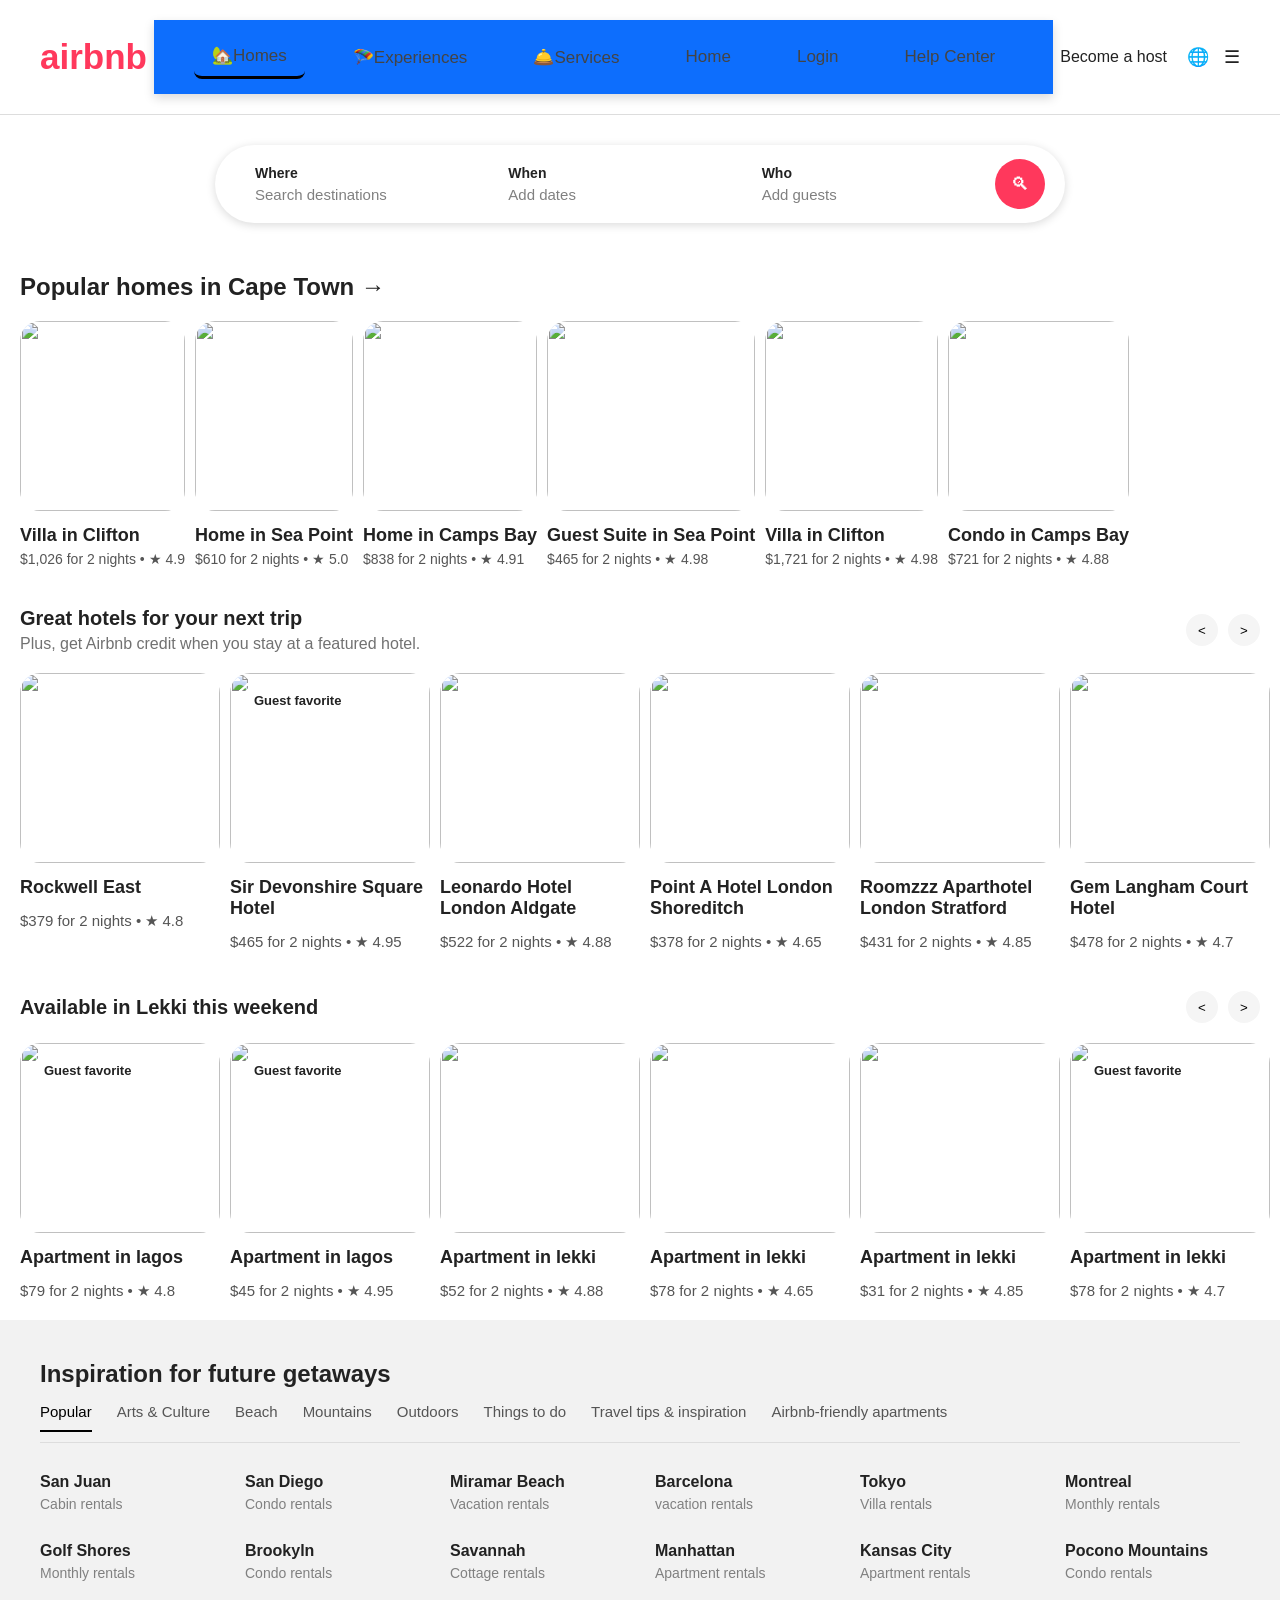
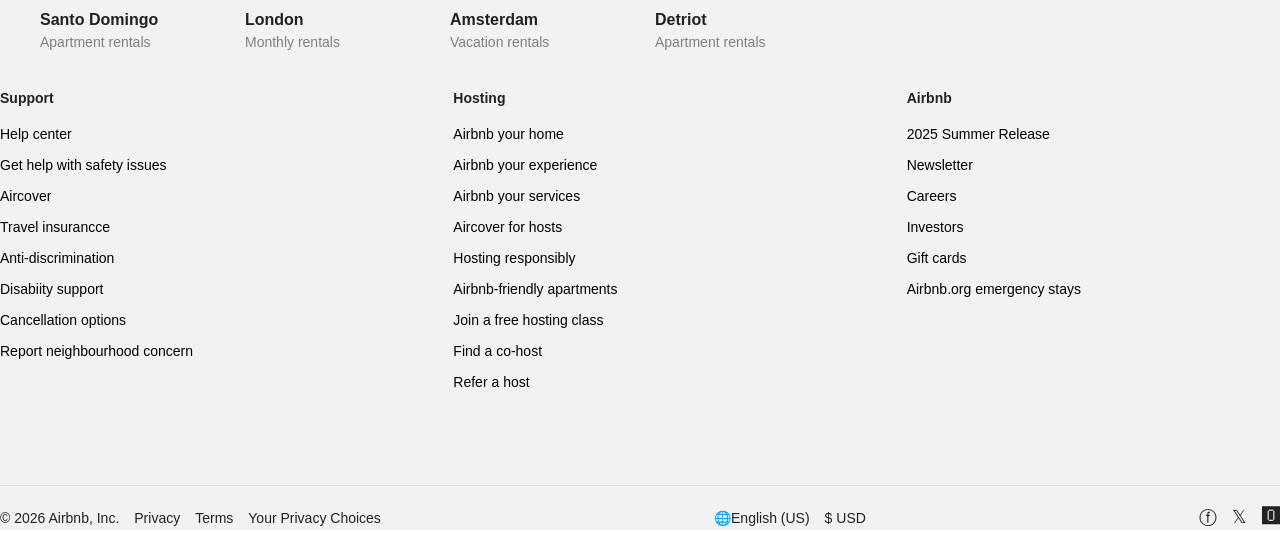
==== index.html @ 9faf6c8b "rename airbnbLandingPAGE.html to index.html for deployment" ====
<!DOCTYPE html>
<html lang="en">
<head>
    <meta charset="UTF-8">
    <meta name="viewport" content="width=device-width, initial-scale=1.0">
    <title>Airbnb| Vacation rentals, cabins, beach houses, & more </title>
    <link rel="shortcut icon" href="AIRBNB WEBSITE ICON.png">
    <link rel="stylesheet" href="Nav.css">
    <link rel="stylesheet" href="LandingPage.css">
</head>
<body>
     <!-- NAV BAR -->
  <header class="navbar">
    <div class="logo">airbnb</div>

    <nav class="nav-links">
      <a href="#" class="active">🏡Homes</a>
      <a href="#">🪂Experiences</a>
      <a href="#">🛎️Services</a>
      <a href="airbnbLandingPAGE.html">Home</a>
      <a href="airbnb2.html">Login</a>
      <a href="HelpCENTER.html">Help Center</a>
    </nav>

     <div class="nav-right">
      <a href="#">Become a host</a>
      <div class="icons">
        <span>🌐</span>
        <span>☰</span>
      </div>
    </div>
  </header>

   <!-- SEARCH BAR -->
  <section class="search-section">
    <div class="search-box">
      <div class="search-item">
        <h4>Where</h4>
        <p>Search destinations</p>
      </div>
       <div class="search-item">
        <h4>When</h4>
        <p>Add dates</p>
      </div>
       <div class="search-item">
        <h4>Who</h4>
        <p>Add guests</p>
      </div>

      <button class="search-btn">🔍︎</button>

      </div>
  </section>

  <!-- LISTINGS -->
    <section class="listing-section">

    <div class="section-title">
      <h2>Popular homes in Cape Town →</h2>
    </div>
     <div class="cards">

      <div class="card">
        <img src="https://a0.muscache.com/im/pictures/hosting/Hosting-34457188/original/a7a39fc1-5fb1-4ecb-9f24-2e51e21c52e5.jpeg?im_w=960" alt="">
        <h3>Villa in Clifton</h3>
        <p>$1,026 for 2 nights • ★ 4.9</p>
      </div>

    <div class="card">
        <img src="https://a0.muscache.com/im/pictures/hosting/Hosting-1614329430880861128/original/f8e767ba-f8ca-4ae6-acb5-ce316d98cdde.jpeg?im_w=960" alt="">
         <h3>Home in Sea Point</h3>
        <p>$610 for 2 nights • ★ 5.0</p>
    </div>

       <div class="card">
        <img src="https://a0.muscache.com/im/pictures/hosting/Hosting-U3RheVN1cHBseUxpc3Rpbmc6MTI4MjU2MTk5MjY0NzkwNzA2NA==/original/15738511-23a2-48ac-9755-291a047b236c.jpeg?im_w=960" alt="">
        <h3>Home in Camps Bay</h3>
        <p>$838 for 2 nights • ★ 4.91</p>
      </div>

      <div class="card">
        <img src="https://a0.muscache.com/im/pictures/hosting/Hosting-24370740/original/dfc76e2a-912c-4e44-b1f7-c35bd6d0ff7c.jpeg?im_w=960" alt="">
        <h3>Guest Suite in Sea Point</h3>
        <p>$465 for 2 nights • ★ 4.98</p>
      </div>

       <div class="card">
        <img src="https://a0.muscache.com/im/pictures/hosting/Hosting-U3RheVN1cHBseUxpc3Rpbmc6MTE2NjI5MzA%3D/original/a5717b5c-78df-4f37-a5a4-20c488b8cc6c.jpeg?im_w=960" alt="">
        <h3>Villa in Clifton</h3>
        <p>$1,721 for 2 nights • ★ 4.98</p>
      </div>

      <div class="card">
        <img src="https://a0.muscache.com/im/pictures/hosting/Hosting-46479400/original/49da0486-c818-4545-b5f4-0bbc547cffb8.jpeg?im_w=1200" alt="">
        <h3>Condo in Camps Bay</h3>
        <p>$721 for 2 nights • ★ 4.88</p>

      </div>

    </section>
    <section class="hotel-section">

    <div class="section-header">
        <div>
            <h2>Great hotels for your next trip</h2>
            <p>Plus, get Airbnb credit when you stay at a featured hotel.</p>
        </div>

        <div class="slider-buttons">
            <button>&lt;</button>
            <button>&gt;</button>
        </div>
    </div>

    <div class="hotel-container">

        <div class="hotel-card">
            <img src="https://a0.muscache.com/im/pictures/BnbProperty/BnbProperty-1617400286156389235/original/35d73ae6-942f-4a99-95f7-43504eb176e8.jpeg?im_w=960" alt="">
            <h3>Rockwell East</h3>
            <p>$379 for 2 nights • ★ 4.8</p>
        </div>

        <div class="hotel-card">
            <span class="badge">Guest favorite</span>
            <img src="https://a0.muscache.com/im/pictures/BnbProperty/BnbProperty-1668859604258488867/original/ee66d144-9d8e-47f1-8d89-04278fabf09e.jpeg?im_w=960" alt="">
            <h3>Sir Devonshire Square Hotel</h3>
            <p>$465 for 2 nights • ★ 4.95</p>
        </div>

        <div class="hotel-card">
            <img src="https://a0.muscache.com/im/pictures/BnbProperty/BnbProperty-1614501124037840066/original/dc7b4793-dd3a-443b-8bde-77eed53ef6d7.jpeg?im_w=960" alt="">
            <h3>Leonardo Hotel London Aldgate</h3>
            <p>$522 for 2 nights • ★ 4.88</p>
        </div>

        <div class="hotel-card">
            <img src="https://a0.muscache.com/im/pictures/BnbProperty/BnbProperty-1635519641456019288/original/cdc1a346-a7d1-465e-b3b4-18b5d4c303c4.jpeg?im_w=960" alt="">
            <h3>Point A Hotel London Shoreditch</h3>
            <p>$378 for 2 nights • ★ 4.65</p>
        </div>

        <div class="hotel-card">
            <img src="https://a0.muscache.com/im/pictures/BnbProperty/BnbProperty-1613154203600971267/original/9e4116e7-8c8f-4cb7-a485-b1b0fe1842be.jpeg?im_w=960" alt="">
            <h3>Roomzzz Aparthotel London Stratford</h3>
            <p>$431 for 2 nights • ★ 4.85</p>
        </div>

        <div class="hotel-card">
            <img src="https://a0.muscache.com/im/pictures/BnbProperty/BnbProperty-1613154217939294916/original/050bd2f4-3fe9-40e0-8e85-4c5c4fadbd72.jpeg?im_w=960" alt="">
            <h3>Gem Langham Court Hotel</h3>
            <p>$478 for 2 nights • ★ 4.7</p>
        </div>

    </div>

</section>

<section class="hotel-section1">

    <div class="section-header1">
        <div>
            <h2>Available in Lekki this weekend</h2>
        </div>

        <div class="slider-buttons">
            <button>&lt;</button>
            <button>&gt;</button>
        </div>
    </div>

    <div class="hotel-container1">

        <div class="hotel-card1">
            <img src="https://a0.muscache.com/im/pictures/prohost-api/Hosting-969560283951172513/original/4382de4e-92a8-4f20-a81d-12019e8a742e.jpeg?im_w=960" alt="">
            <span class="badge">Guest favorite</span>
            <h3>Apartment in lagos</h3>
            <p>$79 for 2 nights • ★ 4.8</p>
        </div>

        <div class="hotel-card1">
            <span class="badge">Guest favorite</span>
            <img src="https://a0.muscache.com/im/pictures/hosting/Hosting-1632308214245131515/original/72e03e91-0dc4-4564-b16e-e79a6da1bc9e.jpeg?im_w=960" alt="">
            <h3>Apartment in lagos</h3>
            <p>$45 for 2 nights • ★ 4.95</p>
        </div>

        <div class="hotel-card1">
            <img src="https://a0.muscache.com/im/pictures/hosting/Hosting-1430418449530831549/original/0a3ab8ca-560d-409e-9fbd-73d7b1b23676.jpeg?im_w=960" alt="">
            <h3>Apartment in lekki</h3>
            <p>$52 for 2 nights • ★ 4.88</p>
        </div>

        <div class="hotel-card1">
            <img src="https://a0.muscache.com/im/pictures/hosting/Hosting-1605000546388930446/original/2b6988c7-706f-467b-8106-2c798ea51dea.jpeg?im_w=960" alt="">
            <h3>Apartment in lekki</h3>
            <p>$78 for 2 nights • ★ 4.65</p>
        </div>

        <div class="hotel-card1">
            <img src="https://a0.muscache.com/im/pictures/miso/Hosting-1340604746024280603/original/5844cc71-3774-4c84-b7b9-992a7e5cb934.jpeg?im_w=960" alt="">
            <h3>Apartment in lekki</h3>
            <p>$31 for 2 nights • ★ 4.85</p>
        </div>

        <div class="hotel-card1">
          <span class="badge">Guest favorite</span>
            <img src="https://a0.muscache.com/im/pictures/hosting/Hosting-1438178251823301181/original/55dc09c7-bd86-4b33-a774-2003db0b5bfd.jpeg?im_w=960" alt="">
            <h3>Apartment in lekki</h3>
            <p>$78 for 2 nights • ★ 4.7</p>
        </div>

    </div>

</section>

  <section class="future-getaways">
            <h2>Inspiration for future getaways</h2>
            <div class="tabs">
                <a href="#" class="active">Popular</a>
                <a href="#">Arts & Culture</a>
                <a href="#">Beach</a>
                <a href="#">Mountains</a>
                <a href="#">Outdoors</a>
                <a href="#">Things to do</a>
                <a href="#">Travel tips & inspiration</a>
                <a href="#">Airbnb-friendly apartments</a>
            </div>
            <div class="locations">
                <div class="location">
                    <h4>San Juan</h4>
                    <p>Cabin rentals</p>
                </div>
                <div class="location">
                    <h4>San Diego</h4>
                    <p>Condo rentals</p>
                </div>
                <div class="location">
                    <h4>Miramar Beach</h4>
                    <p>Vacation rentals</p>
                </div>
                <div class="location">
                    <h4>Barcelona</h4>
                    <p>vacation rentals</p>
                </div>
                <div class="location">
                    <h4>Tokyo</h4>
                    <p>Villa rentals</p>
                </div>
                <div class="location">
                    <h4>Montreal</h4>
                    <p>Monthly rentals</p>
                </div>
                <div class="location">
                    <h4>Golf Shores</h4>
                    <p>Monthly rentals</p>
                </div>
                <div class="location">
                    <h4>Brookyln</h4>
                    <p>Condo rentals</p>
                </div>
                <div class="location">
                    <h4>Savannah</h4>
                    <p>Cottage rentals</p>
                </div>
                <div class="location">
                    <h4>Manhattan</h4>
                    <p>Apartment rentals</p>
                </div>
                <div class="location">
                    <h4>Kansas City</h4>
                    <p>Apartment rentals</p>
                </div>
                <div class="location">
                    <h4>Pocono Mountains</h4>
                    <p>Condo rentals</p>
                </div>
                <div class="location">
                    <h4>Santo Domingo</h4>
                    <p>Apartment rentals</p>
                </div>
                <div class="location">
                    <h4>London</h4>
                    <p>Monthly rentals</p>
                </div>
                <div class="location">
                    <h4>Amsterdam</h4>
                    <p>Vacation rentals</p>
                </div>
                <div class="location">
                    <h4>Detriot</h4>
                    <p>Apartment rentals</p>
                </div>
            </div>
        </section>
        <footer>
            <!-- Top part -->
            <div class="footer-container">
            <div class="footer-column">
            <h3>Support</h3>
                <p>Help center</p>
                <p>Get help with safety issues</p>
                <p>Aircover</p>
                <p>Travel insurancce</p>
                <p>Anti-discrimination</p>
                <p>Disabiity support</p>
                <p>Cancellation options</p>
                <p>Report neighbourhood concern</p>
            </div>
            <div class="footer-column">
            <h3>Hosting</h3>
                <p>Airbnb your home</p>
                <p>Airbnb your experience</p>
                <p>Airbnb your services</p>
                <p>Aircover for hosts</p>
                <p>Hosting responsibly</p>
                <p>Airbnb-friendly apartments</p>
                <p>Join a free hosting class</p>
                <p>Find a co-host</p>
                <p>Refer a host</p>
            </div>
            <div class="footer-column">
            <div class="footer-column">
                 <h3>Airbnb</h3>
                <p>2025 Summer Release</p>
                <p>Newsletter</p>
                <p>Careers</p>
                <p>Investors</p>
                <p>Gift cards</p>
                <p>Airbnb.org emergency stays</p>
            </div>
            </div>
        <!-- Bottom Part -->
         <div class="footer-bottom">
      <div class="left-side">
        <span>© 2026 Airbnb, Inc.</span>
        <span>Privacy</span>
        <span>Terms</span>
        <span>Your Privacy Choices</span>
      </div>
      <div class="right-side">
        <span>🌐English (US)</span>
        <span>$ USD</span>
      </div>
      <div class="icons">
        <span>ⓕ</span>
        <span>𝕏</span>
        <span>🅾</span>
      </div>
     </div>
        </div>
      </footer>

</body>
</html>
---- Nav.css ----
nav{
    background: #0d6efd;
    padding: 15px 40px;
    display: flex;
    justify-content: center;
    align-items: center;
    gap: 30px;
    box-shadow: 0 4px 10px rgba(0, 0, 0, 0.15);
}

nav a{
    color: #fff;
    text-decoration: none;
    font-size: 17px;
    font-weight: 600;
    padding: 10px 18px;
    border-radius: 8px;
    transition: all 0.3s ease;
}

nav a:hover{
    background: #fff;
    color: #0d6efd;
    transform: translateY(-2px);
}
---- LandingPage.css ----
*{ margin: 0;
    padding: 0;
    box-sizing: border-box;
    font-family: Arial, Helvetica, sans-serif;
}

body{
    background: #fff;
    color: #222;
}

/* Navbar */
.navbar{
    display: flex;
    justify-content: space-between;
    align-items: center;
    padding: 20px 40px;
    border-bottom: 1px solid #ddd;
}

.logo{
    font-size: 35px;
    font-weight: bold;
    color: #ff385c;
}

.nav-links{
    display: flex;
    gap: 30px;
}

.nav-links a{
    text-decoration: none;
    color: #444;
    font-weight: 500;
}

.nav-links .active{
    border-bottom: 3px solid #000;
    padding-bottom: 10px;
}

.nav-right{
    display: flex;
    align-items: center;
    gap: 20px;
}

.nav-right a{
    text-decoration: none;
    color: #222;
    font-weight: 500;
}

.icons{
    display: flex;
    gap: 15px;
    font-size: 20px;
}

/* Search Section */
.search-section{
    display: flex;
    justify-content: center;
    padding: 30px 20px;
}

.search-box{
    width: 850px;
    background: #fff;
    border-radius: 50px;
    box-shadow: 0 2px 10px rgba(0,0,0,0.15);

    display: flex;
    align-items: center;
    justify-content: space-between;
    padding: 10px 20px;
}

.search-item{
    flex: 1;
    padding: 10px 20px;
}

.search-item h4{
    font-size: 14px;
    margin-bottom: 5px;
}

.search-item p{
    color: gray;
    font-size: 15px;
}

.search-btn{
    width: 50px;
    height: 50px;
    border: none;
    background: #ff385c;
    color: white;
    border-radius: 50%;
    font-size: 18px;
    cursor: pointer;
}

/* Listings */
.listing-section{
    padding: 20px;
}

.section-title{
    margin-bottom: 20px;
}

.cards{
    display: flex;
    gap:10px;
    /* overflow-x: auto; */
}


.card {
    /* min-width: 250px; */
}

.card img{
    width: 100%;
    height: 190px;
    object-fit: cover;
    border-radius: 20px;
}

.card h3{
    margin-top: 10px;
    font-size: 18px;
}

.card p{
    color: #555;
    margin-top: 5px;
    font-size: 14px;
}

.hotel-section{
    padding: 20px ;
    font-family: Arial, sans-serif;
}

.section-header{
    display: flex;
    justify-content: space-between;
    align-items: center;
    margin-bottom: 20px;
}

.section-header h2{
    font-size:20px;
    color: #222;
}

.section-header p{
    color: #717171;
    margin-top: 5px;
}

.slider-buttons{
    display: flex;
    gap: 10px;
}

.slider-buttons button{
    width: 32px;
    height: 32px;
    border-radius: 50%;
    border: none;
    background: #f5f5f5;
    cursor: pointer;
}

.hotel-container{
    display: flex;
    gap:10px;
    /* overflow-x: auto; */
    /* scrollbar-width: none; */
}

.hotel-container::-webkit-scrollbar{
    display: none;
}

.hotel-card{
    min-width:200px;
    position: relative;
}

.hotel-card img{
    width: 100%;
    height: 190px;
    object-fit: cover;
    border-radius:20px;
}

.hotel-card h3{
    margin-top: 10px;
    font-size: 18px;
    color: #222;
}

.hotel-card p{
    color: #555;
    font-size: 15px;
    margin-top: 14px;
}

.fav-btn{
    position: absolute;
    top: 12px;
    right: 12px;
    width: 36px;
    height: 36px;
    border-radius: 50%;
    border: none;
    background: rgba(255,255,255,0.9);
    font-size: 18px;
    cursor: pointer;
}

.badge{
    position: absolute;
    top: 12px;
    left: 12px;
    background: white;
    padding: 8px 12px;
    border-radius: 20px;
    font-size: 13px;
    font-weight: 600;
    z-index: 2;
}


.hotel-section1{
    padding: 20px ;
    font-family: Arial, sans-serif;
}

.section-header1{
    display: flex;
    justify-content: space-between;
    align-items: center;
    margin-bottom: 20px;
}

.section-header1 h2{
    font-size:20px;
    color: #222;
}

.section-header1 p{
    color: #717171;
    margin-top: 5px;
}

.slider-buttons{
    display: flex;
    gap: 10px;
}

.slider-buttons button{
    width: 32px;
    height: 32px;
    border-radius: 50%;
    border: none;
    background: #f5f5f5;
    cursor: pointer;
}

.hotel-container1{
    display: flex;
    gap:10px;
    /* overflow-x: auto; */
    /* scrollbar-width: none; */
}

.hotel-container::-webkit-scrollbar{
    display: none;
}

.hotel-card1{
    min-width:200px;
    position: relative;
}

.hotel-card1 img{
    width: 100%;
    height: 190px;
    object-fit: cover;
    border-radius:20px;
}

.hotel-card1 h3{
    margin-top: 10px;
    font-size: 18px;
    color: #222;
}

.hotel-card1 p{
    color: #555;
    font-size: 15px;
    margin-top: 14px;
}

.fav-btn{
    position: absolute;
    top: 12px;
    right: 12px;
    width: 36px;
    height: 36px;
    border-radius: 50%;
    border: none;
    background: rgba(255,255,255,0.9);
    font-size: 18px;
    cursor: pointer;
}

.badge{
    position: absolute;
    top: 12px;
    left: 12px;
    background: white;
    padding: 8px 12px;
    border-radius: 20px;
    font-size: 13px;
    font-weight: 600;
    z-index: 2;
}

/* Future Getaway Section */
.future-getaways{
    padding: 40px;
    font-family:arial,sans-serif;
    background:#f2f2f2;
}
.future-getaways h2{
    margin-bottom:15px;
}
.tabs{
    display: flex;
    gap:25px;
    border-bottom:1px solid #ddd;
    padding-bottom:10px;
    margin-bottom: 30px;
    flex-wrap: wrap;
}
.tabs a{
    text-decoration:none;
    color: #555;
    padding-bottom:10px;
    font-size:15px;
}
.tabs a.active{
    color:black;
    border-bottom: 2px solid black;
}
.locations{
    display:grid;
    grid-template-columns:repeat(6,1fr);
    gap:30px;
}
.locations h4{
    margin:0;
    font-size:16px;
}
.locations p{
    margin-top:5px;
    color:gray;
    font-size:14px;
}
/* Top Footer */
.footer-container{
    display:grid;
    grid-template-columns: repeat(3, 1fr);
    gap:80px;
    margin-bottom: 20px;
    margin-top: 0px;
    background:#f2f2f2;
}
.footer-column h3{
    font-size:14px;
    margin-bottom: 20px;
}
.footer-column p{
    margin-bottom:15px;
    color:black;
    cursor:pointer;
    font-size:14px;
    font-weight: 400;
}
.footer-column p:hover{
    text-decoration:underline;
}
/* Bottom Footer */
.footer-bottom{
    display: flex;
    justify-content: space-between;
    align-items: center;
    border-top: 1px solid #ddd;
    padding-top: 20px;
    flex-wrap: wrap; 
    grid-column: 1 / -1;
}

.left-side{
    display: flex;
    gap: 15px;
    flex-wrap: wrap;
    font-size: 14px;
    text-decoration: #222;
}

.right-side{
    display: flex;
    gap: 15px;
    align-items: center;
    font-size: 14px;
}

.icons{
    display:flex;
    gap: 15px;
    font-size: 18px;
}
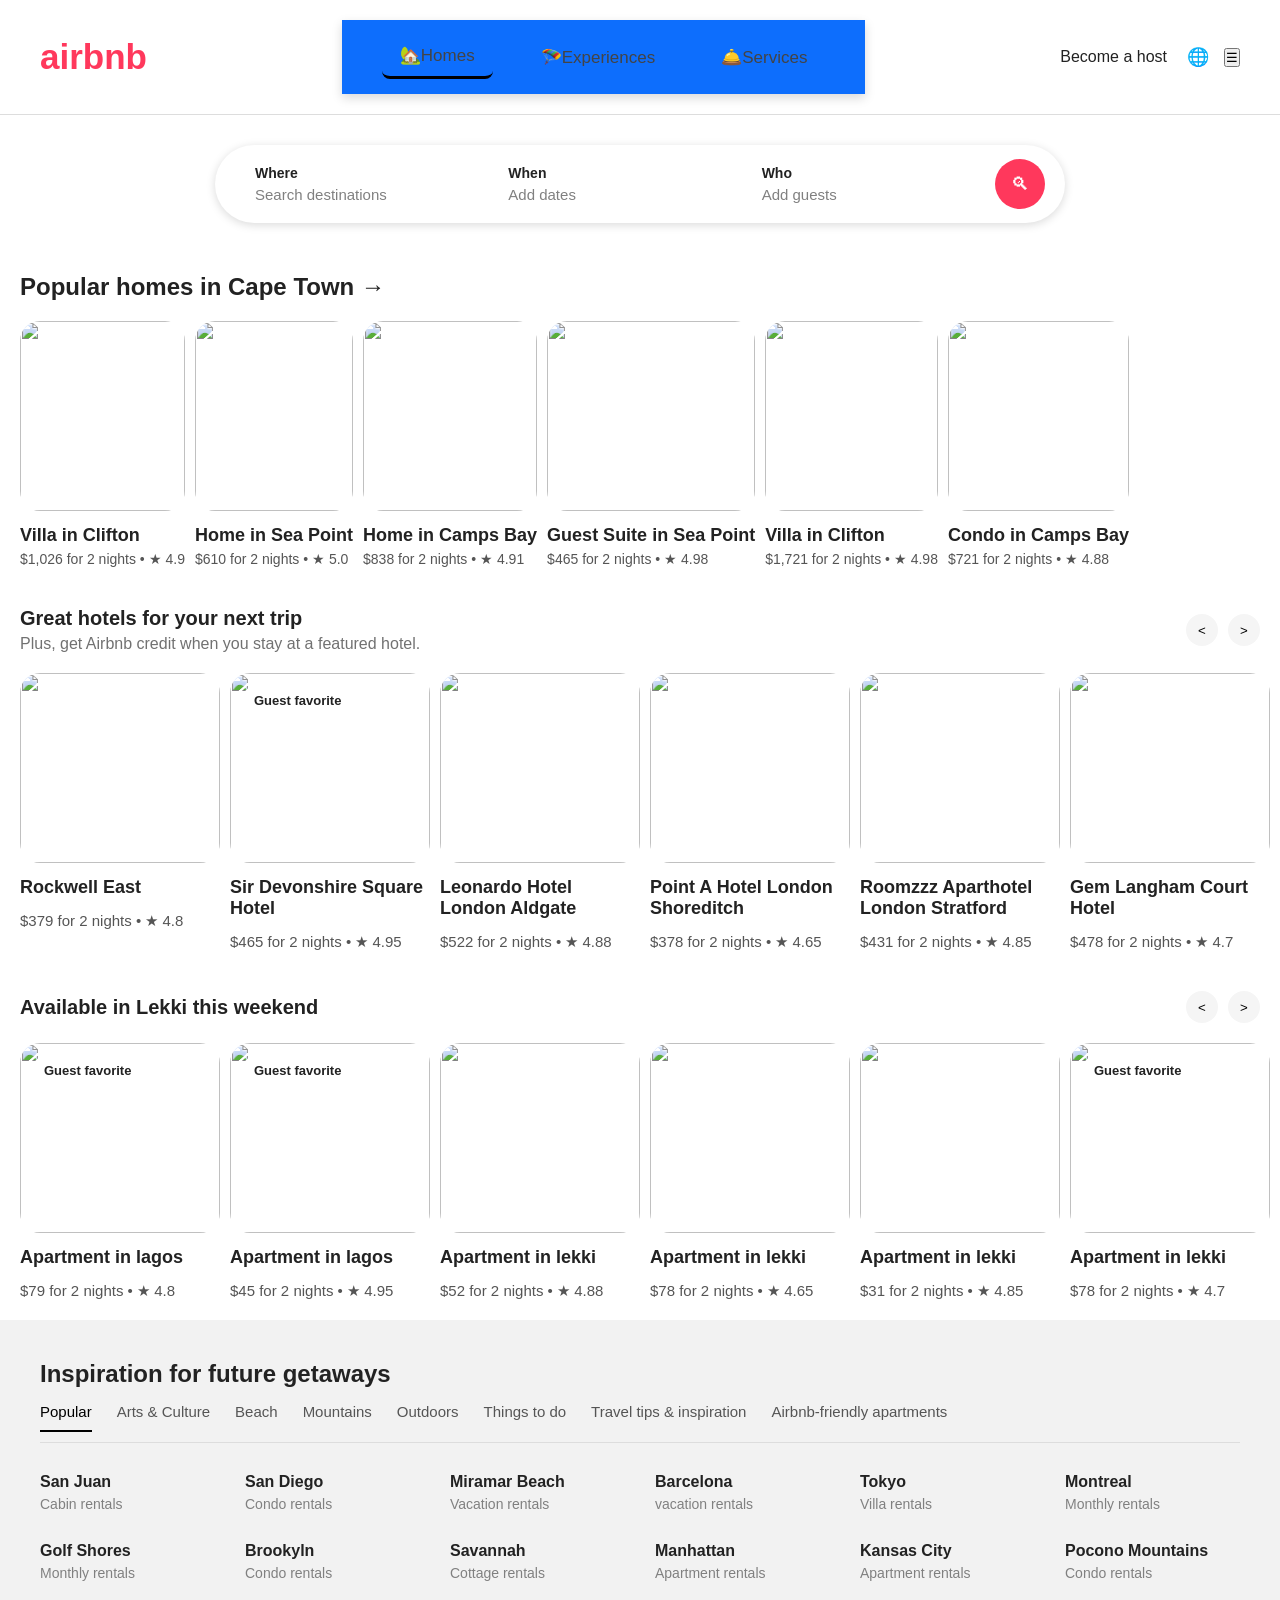
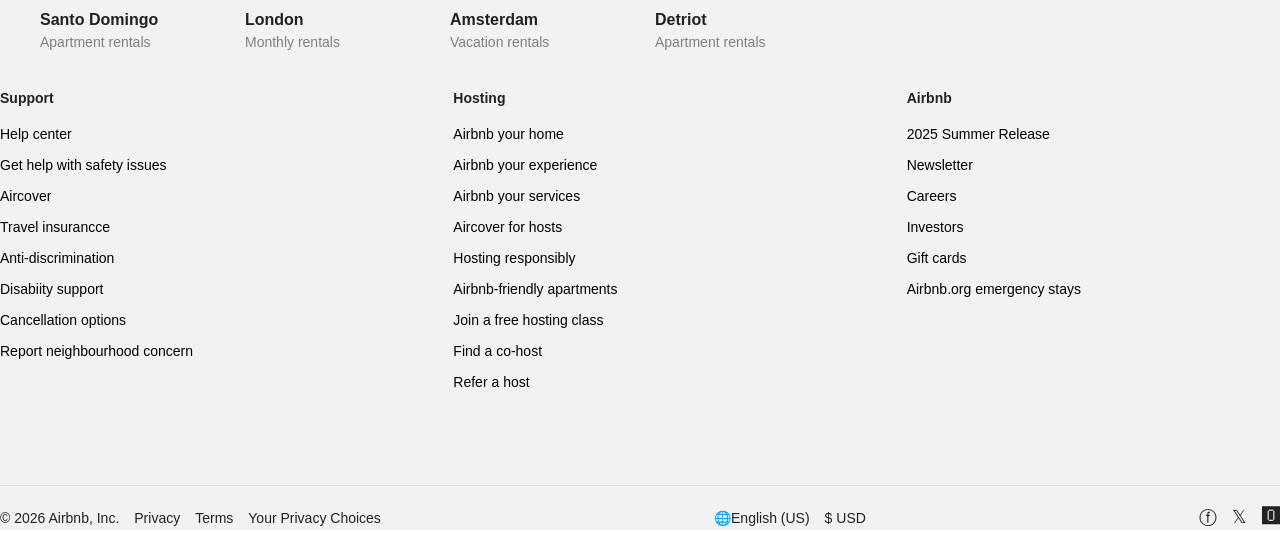
==== commit dffbd5d9: "change some codes so that when i click on login page continue it wil take me to helpcenter page" ====
--- a/index.html
+++ b/index.html
@@ -17,16 +17,15 @@
       <a href="#" class="active">🏡Homes</a>
       <a href="#">🪂Experiences</a>
       <a href="#">🛎️Services</a>
-      <a href="airbnbLandingPAGE.html">Home</a>
-      <a href="airbnb2.html">Login</a>
-      <a href="HelpCENTER.html">Help Center</a>
     </nav>
 
      <div class="nav-right">
       <a href="#">Become a host</a>
       <div class="icons">
         <span>🌐</span>
-        <span>☰</span>
+        <a href="HelpCENTER.html">
+          <button>☰</button>
+        </a>
       </div>
     </div>
   </header>
